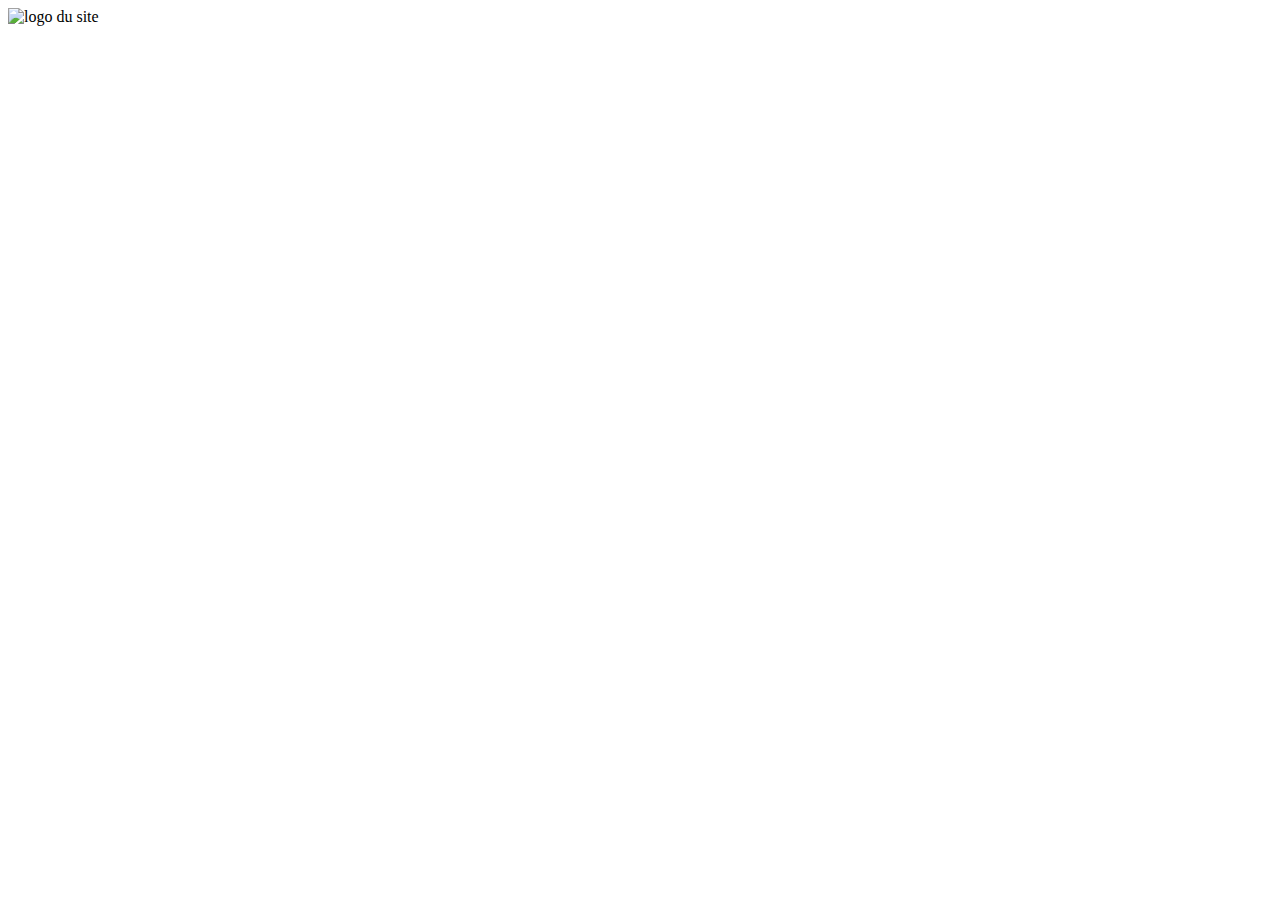
==== homepage.html @ 32b6e31d "add header homepage" ====
<!DOCTYPE html>
<html lang="fr">
<head>
    <meta charset="UTF-8">
    <meta name="viewport" content="width=device-width, initial-scale=1.0">
    <title>OH MY FOOD</title>
    <link rel="preconnect" href="https://fonts.googleapis.com">
    <link rel="preconnect" href="https://fonts.gstatic.com" crossorigin>
    <link href="https://fonts.googleapis.com/css2?family=Inter:wght@700&family=Roboto:ital,wght@0,100;0,300;0,400;0,500;0,700;1,100;1,300;1,400;1,500;1,700&family=Shrikhand&display=swap" rel="stylesheet">
    <link rel="stylesheet" href="../ohmyfood/CSS/style.css">
</head>

<body>
    <header>
        <div class="logo">
            <img class="logo-site" src="ASSETS/logo/ohmyfood.png" alt="logo du site">
        </div>    
    </header>



<main>

</main>
</body>
</html>
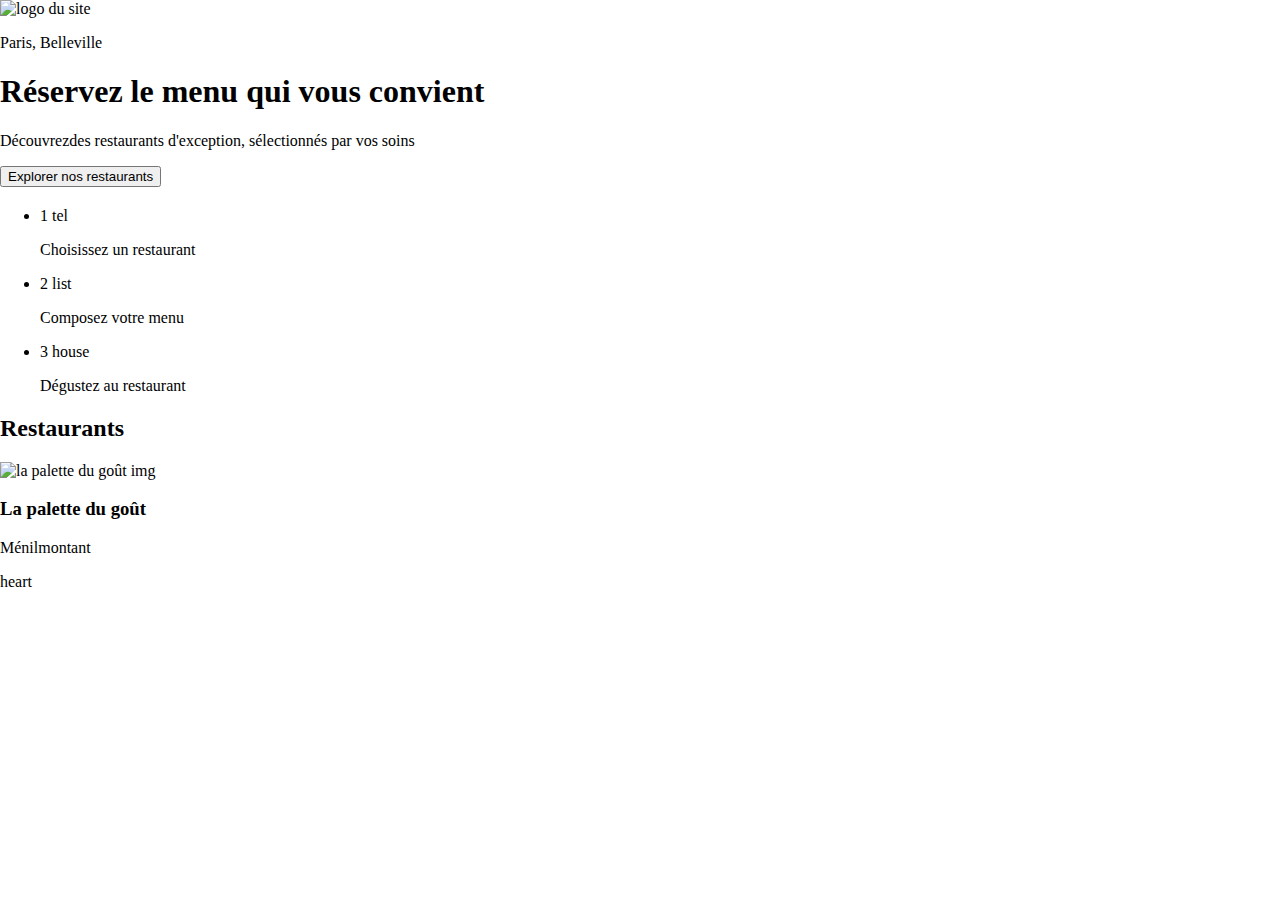
==== commit 378f94ce: "modified files" ====
--- a/homepage.html
+++ b/homepage.html
@@ -7,19 +7,70 @@
     <link rel="preconnect" href="https://fonts.googleapis.com">
     <link rel="preconnect" href="https://fonts.gstatic.com" crossorigin>
     <link href="https://fonts.googleapis.com/css2?family=Inter:wght@700&family=Roboto:ital,wght@0,100;0,300;0,400;0,500;0,700;1,100;1,300;1,400;1,500;1,700&family=Shrikhand&display=swap" rel="stylesheet">
-    <link rel="stylesheet" href="../ohmyfood/CSS/style.css">
+    <link rel="stylesheet" href="/CSS/style.css">
 </head>
 
 <body>
+
+    <!--header-->
     <header>
-        <div class="logo">
+        <div class="logo-main">
             <img class="logo-site" src="ASSETS/logo/ohmyfood.png" alt="logo du site">
         </div>    
     </header>
 
+    <!--location-->
+        <div class="location">
+            <div class="location-btn"></div>
+            <div class="city-search" >
+                <p class="city">Paris, Belleville</p>
+            </div>
+        </div>
+    <!--homepage-->
+    <section class="hero">
+        <h1 class=" title hero__title">Réservez le menu qui vous convient</h1>
+        <p class="hero__subtitle">Découvrezdes restaurants d'exception, sélectionnés par vos soins</p>
+        <button class="btn hero__btn">Explorer nos restaurants</button>
+    </section>
+
+    <!--fonctionnement-->
+    <section class="notice">
+        <h2 class="title notice-title"></h2>
+        <ul class="notice-step">                
+            <li class="notice-step__process">
+                <span class="nbr">1</span>
+                <span class="icon">tel</span>
+                <p class="notice-step__text">Choisissez un restaurant</p>
+            </li>
+            <li class="notice-step__process">
+                <span class="nbr">2</span>
+                <span class="icon">list</span>
+                <p class="notice-step__text">Composez votre menu</p>
+            </li>
+            <li class="notice-step__process">
+                <span class="nbr">3</span>
+            <span class="icon">house</span>
+            <p class="notice-step__text">Dégustez au restaurant</p>
+            </li> 
+        </ul>
+    </section>
+
+    <!--main content-->
+    <section class="main-content">
+        <h2 class="main-title">Restaurants</h2>
+        <article class="restaurant-card">
+            <img class="img" src="ASSETS/restaurants/jay-wennington-N_Y88TWmGwA-unsplash.jpg" alt="la palette du goût img">
+            <h3 class="restaurant-title">La palette du goût</h3>
+            <p class="restaurant-subtitle">Ménilmontant</p>
+            <span class="icon-card">heart</span>
+        </article>
+
+    </section>
+        
 
 
 <main>
+    
 
 </main>
 </body>
--- a/CSS/style.css
+++ b/CSS/style.css
@@ -0,0 +1,16 @@
+/**color**/
+/**font family**/
+/**font size**/
+body {
+  padding: 0;
+  margin: 0;
+  box-sizing: border-box;
+}
+
+img {
+  width: 20%;
+  height: 20%;
+  object-fit: cover;
+}
+
+/*# sourceMappingURL=style.css.map */
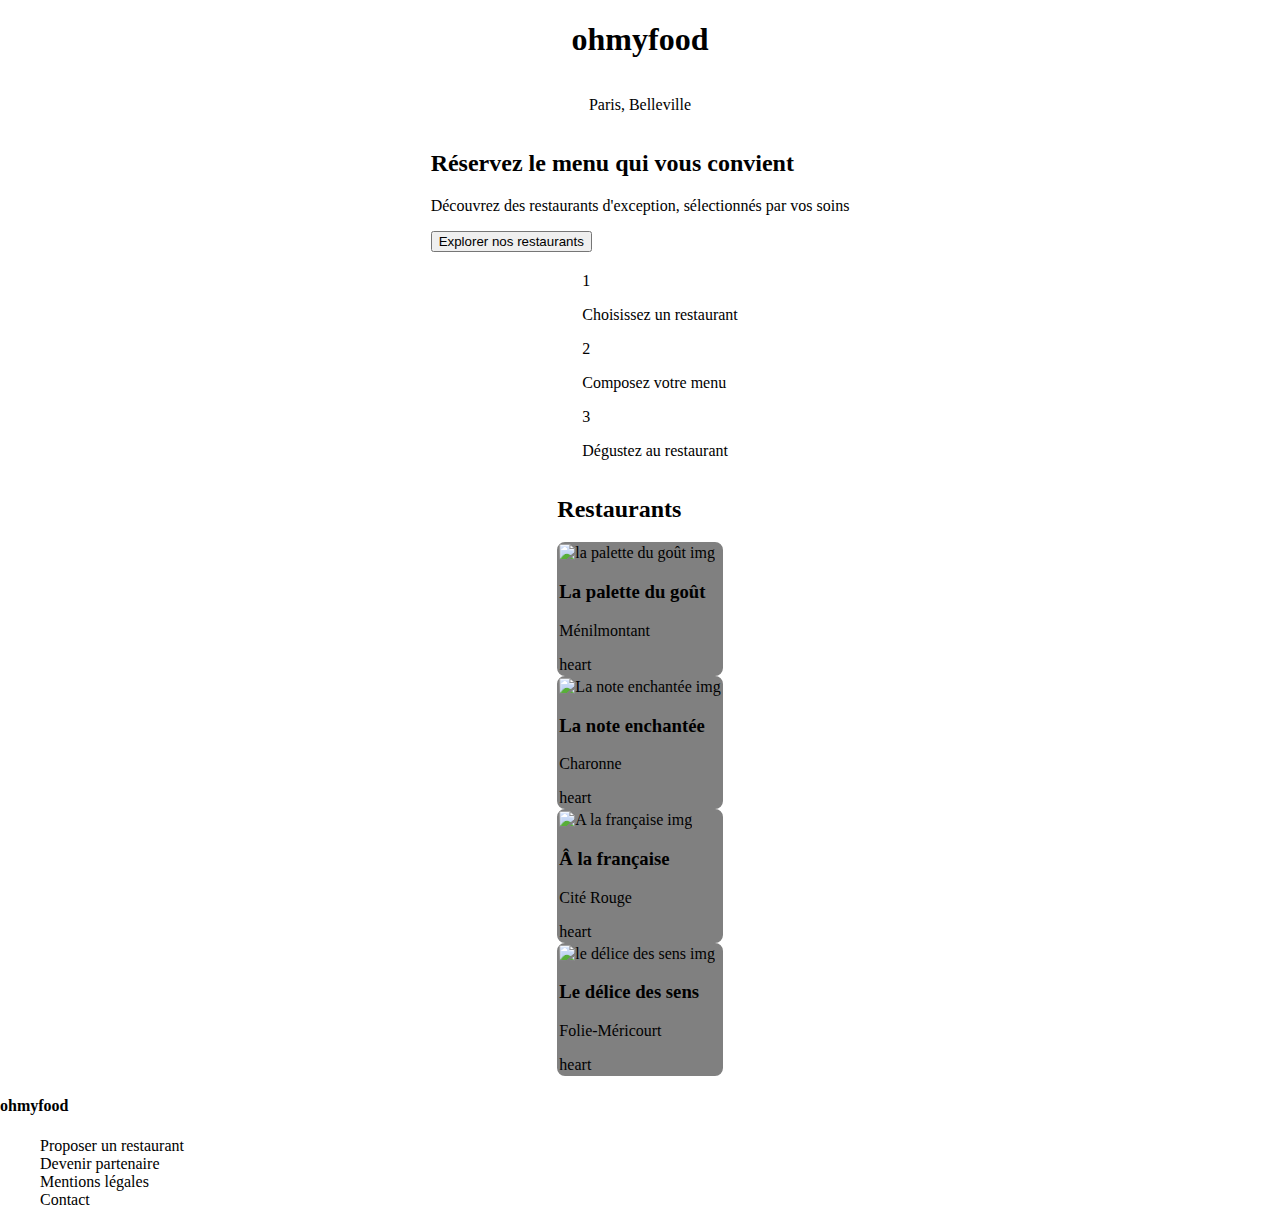
==== commit 09d1ade8: "setting reset.scss" ====
--- a/homepage.html
+++ b/homepage.html
@@ -3,34 +3,37 @@
 <head>
     <meta charset="UTF-8">
     <meta name="viewport" content="width=device-width, initial-scale=1.0">
-    <title>OH MY FOOD</title>
+    <title>ohmyfood</title>
     <link rel="preconnect" href="https://fonts.googleapis.com">
     <link rel="preconnect" href="https://fonts.gstatic.com" crossorigin>
     <link href="https://fonts.googleapis.com/css2?family=Inter:wght@700&family=Roboto:ital,wght@0,100;0,300;0,400;0,500;0,700;1,100;1,300;1,400;1,500;1,700&family=Shrikhand&display=swap" rel="stylesheet">
-    <link rel="stylesheet" href="/CSS/style.css">
+    <link rel="stylesheet" href="CSS/style.css">
+    <script src="https://kit.fontawesome.com/c18642d287.js" crossorigin="anonymous"></script>
 </head>
 
 <body>
-
+    <div class="flex-center wrapper">
     <!--header-->
     <header>
         <div class="logo-main">
-            <img class="logo-site" src="ASSETS/logo/ohmyfood.png" alt="logo du site">
+            <h1 class="logo-text">ohmyfood</h1>
         </div>    
     </header>
 
     <!--location-->
         <div class="location">
-            <div class="location-btn"></div>
-            <div class="city-search" >
+            <div class="location__btn">
+                <i class="fa-solid fa-location-dot"></i>
+            </div>
+            <div class="location__city" >
                 <p class="city">Paris, Belleville</p>
             </div>
         </div>
     <!--homepage-->
     <section class="hero">
-        <h1 class=" title hero__title">Réservez le menu qui vous convient</h1>
-        <p class="hero__subtitle">Découvrezdes restaurants d'exception, sélectionnés par vos soins</p>
-        <button class="btn hero__btn">Explorer nos restaurants</button>
+        <h2 class=" title hero__title">Réservez le menu qui vous convient</h2>
+        <p class="hero__subtitle">Découvrez des restaurants d'exception, sélectionnés par vos soins</p>
+        <button class="call-to-action__btn btn">Explorer nos restaurants</button>
     </section>
 
     <!--fonctionnement-->
@@ -39,17 +42,23 @@
         <ul class="notice-step">                
             <li class="notice-step__process">
                 <span class="nbr">1</span>
-                <span class="icon">tel</span>
+                <span class="notice__icon">
+                    <i class="fa-solid fa-mobile-screen-button"></i>
+                </span>
                 <p class="notice-step__text">Choisissez un restaurant</p>
             </li>
             <li class="notice-step__process">
                 <span class="nbr">2</span>
-                <span class="icon">list</span>
+                <span class="notice__icon">
+                    <i class="fa-solid fa-list-ul"></i>
+                </span>
                 <p class="notice-step__text">Composez votre menu</p>
             </li>
             <li class="notice-step__process">
                 <span class="nbr">3</span>
-            <span class="icon">house</span>
+                <span class="notice__icon">
+                    <i class="fa-solid fa-store"></i>
+                </span>
             <p class="notice-step__text">Dégustez au restaurant</p>
             </li> 
         </ul>
@@ -58,18 +67,51 @@
     <!--main content-->
     <section class="main-content">
         <h2 class="main-title">Restaurants</h2>
-        <article class="restaurant-card">
+        <div class="card-restaurant">
             <img class="img" src="ASSETS/restaurants/jay-wennington-N_Y88TWmGwA-unsplash.jpg" alt="la palette du goût img">
-            <h3 class="restaurant-title">La palette du goût</h3>
-            <p class="restaurant-subtitle">Ménilmontant</p>
-            <span class="icon-card">heart</span>
-        </article>
+            <div class="card-restaurant__content">
+                <h3 class="card-restaurant__title">La palette du goût</h3>
+                <p class="card_restaurant__subtitle">Ménilmontant</p>
+                <span class="icon-card">heart</span>
+            </div>
+        </div>
+        <div class="card-restaurant">
+            <img class="img" src="ASSETS/restaurants/stil-u2Lp8tXIcjw-unsplash.jpg" alt="La note enchantée img">
+            <div class="card-restaurant__content">
+                <h3 class="card-restaurant__title">La note enchantée</h3>
+                <p class="card_restaurant__subtitle">Charonne</p>
+                <span class="icon-card">heart</span>
+            </div>
+        </div>
+        <div class="card-restaurant">
+            <img class="img" src="ASSETS/restaurants/toa-heftiba-DQKerTsQwi0-unsplash.jpg" alt="A la française img">
+            <div class="card-restaurant__content">
+                <h3 class="card-restaurant__title">Â la française</h3>
+                <p class="card_restaurant__subtitle">Cité Rouge</p>
+                <span class="icon-card">heart</span>
+            </div>
+        </div>
+        <div class="card-restaurant">
+            <img class="img" src="ASSETS/restaurants/louis-hansel-shotsoflouis-qNBGVyOCY8Q-unsplash.jpg" alt="le délice des sens img">
+            <div class="card-restaurant__content">
+                <h3 class="card-restaurant__title">Le délice des sens</h3>
+                <p class="card_restaurant__subtitle">Folie-Méricourt</p>
+                <span class="icon-card">heart</span>
+            </div>
+        </div>
+    </section>
+    </div>
+<main>
 
-    </section>
-        
-
-
-<main>
+<footer class="footer">
+    <h4 class="logo-text">ohmyfood</h4>
+    <ul class="footer_list">
+        <li class="footer__list--item">Proposer un restaurant</li>
+        <li class="footer__list--item">Devenir partenaire</li>
+        <li class="footer__list--item">Mentions légales</li>
+        <li class="footer__list--item" href="#serveur mail to">Contact</li>
+    </ul>
+</footer>
     
 
 </main>
--- a/CSS/style.css
+++ b/CSS/style.css
@@ -1,16 +1,33 @@
-/**color**/
-/**font family**/
-/**font size**/
-body {
+@import url("https://cdn.jsdelivr.net/gh/jgthms/minireset.css@master/minireset.min.css");
+img {
+  -o-object-fit: cover;
+     object-fit: cover;
+  -o-object-position: center;
+     object-position: center;
+  width: 100%;
+  height: 100%;
+}
+
+Body {
   padding: 0;
   margin: 0;
   box-sizing: border-box;
+  max-width: 1440px;
 }
 
-img {
-  width: 20%;
-  height: 20%;
-  object-fit: cover;
+.flex-center {
+  display: flex;
+  justify-content: center;
+  align-items: center;
+  flex-direction: column;
 }
 
-/*# sourceMappingURL=style.css.map */
+ul li {
+  list-style: none;
+}
+
+.card-restaurant {
+  border-radius: 0.5em;
+  border: 2px solid gray;
+  background-color: gray;
+}/*# sourceMappingURL=style.css.map */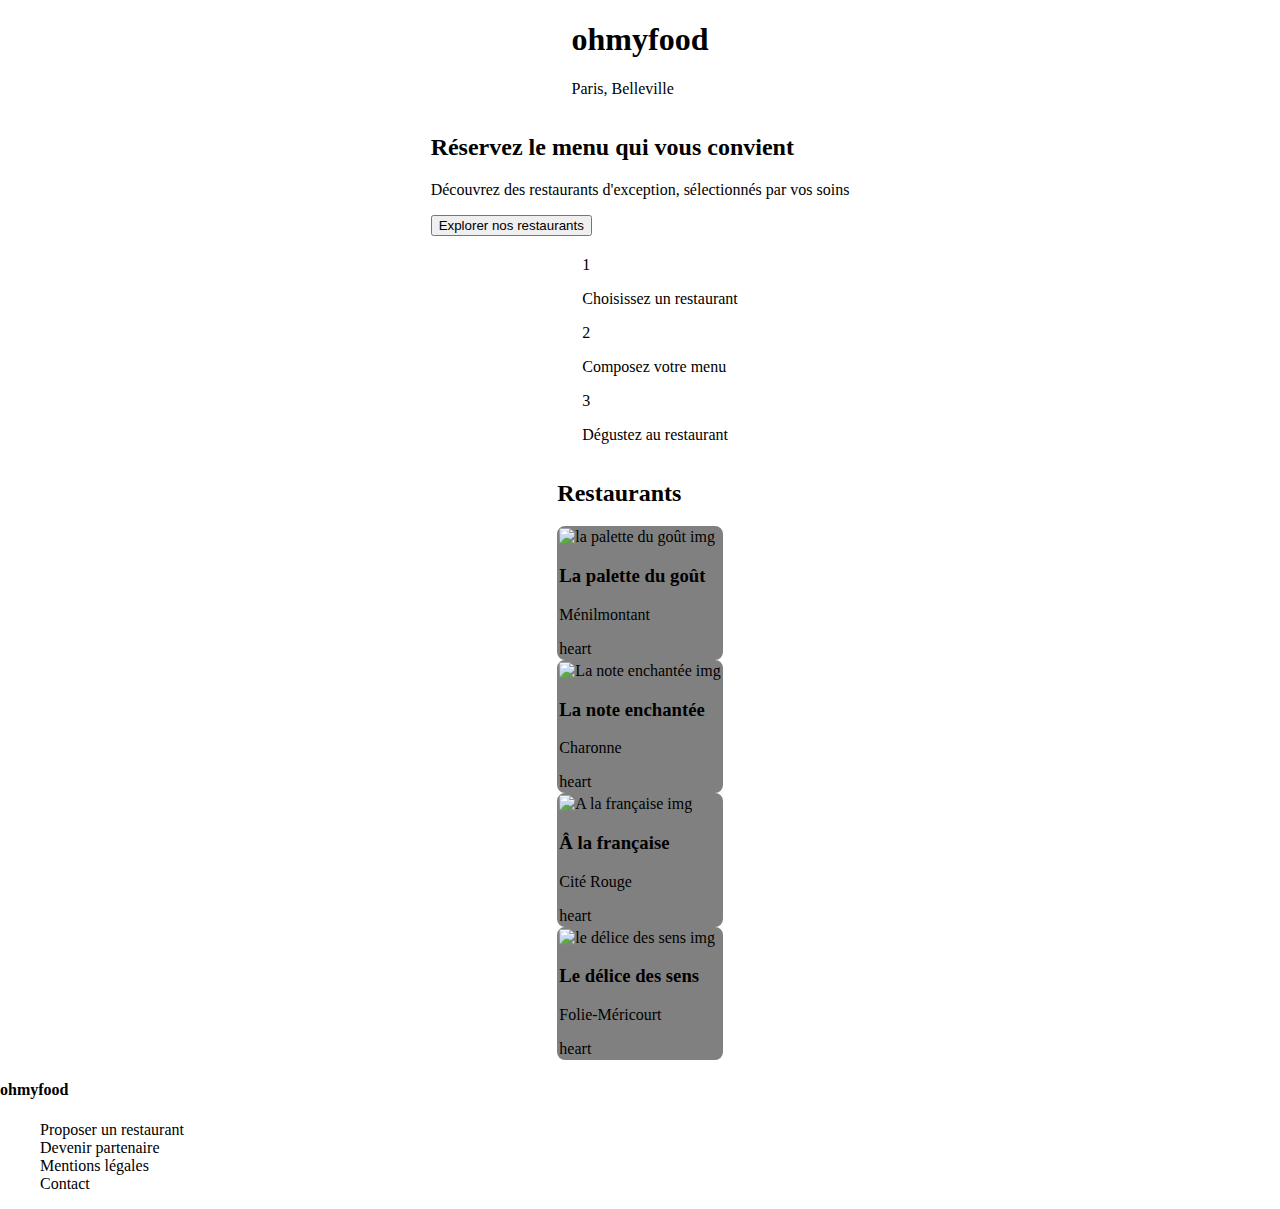
==== commit 0dfea1ae: "modified scss" ====
--- a/homepage.html
+++ b/homepage.html
@@ -17,10 +17,8 @@
     <header>
         <div class="logo-main">
             <h1 class="logo-text">ohmyfood</h1>
-        </div>    
-    </header>
-
-    <!--location-->
+        </div>
+           <!--location-->
         <div class="location">
             <div class="location__btn">
                 <i class="fa-solid fa-location-dot"></i>
@@ -28,7 +26,10 @@
             <div class="location__city" >
                 <p class="city">Paris, Belleville</p>
             </div>
-        </div>
+        </div>       
+    </header>
+
+
     <!--homepage-->
     <section class="hero">
         <h2 class=" title hero__title">Réservez le menu qui vous convient</h2>
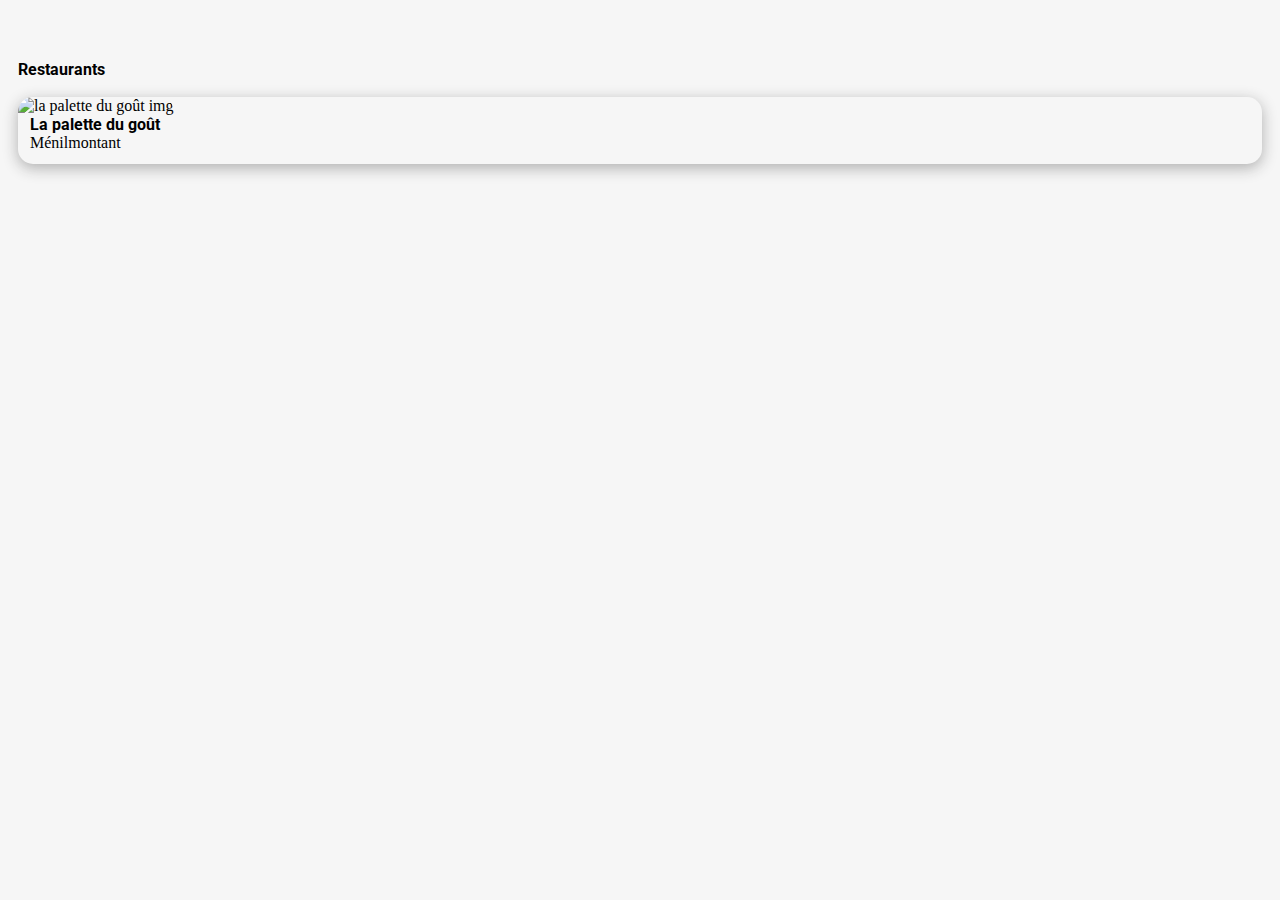
==== commit 26a97e44: "restaurants.html" ====
--- a/homepage.html
+++ b/homepage.html
@@ -12,109 +12,19 @@
 </head>
 
 <body>
-    <div class="flex-center wrapper">
-    <!--header-->
-    <header>
-        <div class="logo-main">
-            <h1 class="logo-text">ohmyfood</h1>
-        </div>
-           <!--location-->
-        <div class="location">
-            <div class="location__btn">
-                <i class="fa-solid fa-location-dot"></i>
-            </div>
-            <div class="location__city" >
-                <p class="city">Paris, Belleville</p>
-            </div>
-        </div>       
-    </header>
 
 
-    <!--homepage-->
-    <section class="hero">
-        <h2 class=" title hero__title">Réservez le menu qui vous convient</h2>
-        <p class="hero__subtitle">Découvrez des restaurants d'exception, sélectionnés par vos soins</p>
-        <button class="call-to-action__btn btn">Explorer nos restaurants</button>
-    </section>
+        <!--main content-->
+        <section id="restaurants" class="restaurant__main-content">
+            <h2  class="card-restaurant__main-title">Restaurants</h2>
+            <div class="card-restaurant">
+                <img class="img" src="ASSETS/restaurants/jay-wennington-N_Y88TWmGwA-unsplash.jpg" alt="la palette du goût img">
+                <div class="card-restaurant__content">
+                    <div class="card-retaurant__text">
+                    <h3 class="card-restaurant__title">La palette du goût</h3>
+                    <p class="card_restaurant__subtitle">Ménilmontant</p>
+                </div>
+                    <span class="icon heart heart-solid "></span> 
+                    
 
-    <!--fonctionnement-->
-    <section class="notice">
-        <h2 class="title notice-title"></h2>
-        <ul class="notice-step">                
-            <li class="notice-step__process">
-                <span class="nbr">1</span>
-                <span class="notice__icon">
-                    <i class="fa-solid fa-mobile-screen-button"></i>
-                </span>
-                <p class="notice-step__text">Choisissez un restaurant</p>
-            </li>
-            <li class="notice-step__process">
-                <span class="nbr">2</span>
-                <span class="notice__icon">
-                    <i class="fa-solid fa-list-ul"></i>
-                </span>
-                <p class="notice-step__text">Composez votre menu</p>
-            </li>
-            <li class="notice-step__process">
-                <span class="nbr">3</span>
-                <span class="notice__icon">
-                    <i class="fa-solid fa-store"></i>
-                </span>
-            <p class="notice-step__text">Dégustez au restaurant</p>
-            </li> 
-        </ul>
-    </section>
-
-    <!--main content-->
-    <section class="main-content">
-        <h2 class="main-title">Restaurants</h2>
-        <div class="card-restaurant">
-            <img class="img" src="ASSETS/restaurants/jay-wennington-N_Y88TWmGwA-unsplash.jpg" alt="la palette du goût img">
-            <div class="card-restaurant__content">
-                <h3 class="card-restaurant__title">La palette du goût</h3>
-                <p class="card_restaurant__subtitle">Ménilmontant</p>
-                <span class="icon-card">heart</span>
-            </div>
-        </div>
-        <div class="card-restaurant">
-            <img class="img" src="ASSETS/restaurants/stil-u2Lp8tXIcjw-unsplash.jpg" alt="La note enchantée img">
-            <div class="card-restaurant__content">
-                <h3 class="card-restaurant__title">La note enchantée</h3>
-                <p class="card_restaurant__subtitle">Charonne</p>
-                <span class="icon-card">heart</span>
-            </div>
-        </div>
-        <div class="card-restaurant">
-            <img class="img" src="ASSETS/restaurants/toa-heftiba-DQKerTsQwi0-unsplash.jpg" alt="A la française img">
-            <div class="card-restaurant__content">
-                <h3 class="card-restaurant__title">Â la française</h3>
-                <p class="card_restaurant__subtitle">Cité Rouge</p>
-                <span class="icon-card">heart</span>
-            </div>
-        </div>
-        <div class="card-restaurant">
-            <img class="img" src="ASSETS/restaurants/louis-hansel-shotsoflouis-qNBGVyOCY8Q-unsplash.jpg" alt="le délice des sens img">
-            <div class="card-restaurant__content">
-                <h3 class="card-restaurant__title">Le délice des sens</h3>
-                <p class="card_restaurant__subtitle">Folie-Méricourt</p>
-                <span class="icon-card">heart</span>
-            </div>
-        </div>
-    </section>
-    </div>
-<main>
-
-<footer class="footer">
-    <h4 class="logo-text">ohmyfood</h4>
-    <ul class="footer_list">
-        <li class="footer__list--item">Proposer un restaurant</li>
-        <li class="footer__list--item">Devenir partenaire</li>
-        <li class="footer__list--item">Mentions légales</li>
-        <li class="footer__list--item" href="#serveur mail to">Contact</li>
-    </ul>
-</footer>
-    
-
-</main>
-</body>
-</html>+    --- a/CSS/style.css
+++ b/CSS/style.css
@@ -1,33 +1,365 @@
-@import url("https://cdn.jsdelivr.net/gh/jgthms/minireset.css@master/minireset.min.css");
+:root {
+  background-color: #F6F6F6;
+}
+
 img {
-  -o-object-fit: cover;
-     object-fit: cover;
-  -o-object-position: center;
-     object-position: center;
+  object-fit: cover;
+  object-position: center;
   width: 100%;
   height: 100%;
 }
 
-Body {
+.wrapper {
   padding: 0;
+  margin: 0 auto;
+  max-width: 1440px;
+  box-sizing: border-box;
+}
+
+a {
+  color: inherit;
+  text-decoration: none;
+}
+
+html, body, p, ol, ul, li, dl, dt, dd, blockquote, figure, fieldset, legend, textarea, pre, iframe, hr, h1, h2, h3, h4, h5, h6 {
   margin: 0;
+  padding: 0;
+}
+
+h1, h2, h3, h4, h5, h6 {
+  font-size: 100%;
+  font-weight: normal;
+}
+
+ul {
+  list-style: none;
+}
+
+button, input, select {
+  margin: 0;
+}
+
+html {
   box-sizing: border-box;
-  max-width: 1440px;
-}
-
-.flex-center {
-  display: flex;
-  justify-content: center;
-  align-items: center;
-  flex-direction: column;
-}
-
-ul li {
-  list-style: none;
+}
+
+*, *::before, *::after {
+  box-sizing: inherit;
+}
+
+img, video {
+  height: auto;
+  max-width: 100%;
+}
+
+iframe {
+  border: 0;
+}
+
+table {
+  border-collapse: collapse;
+  border-spacing: 0;
+}
+
+td, th {
+  padding: 0;
+}
+
+/**header**/
+header {
+  display: flex;
+  justify-content: center;
+  align-items: center;
+  flex-direction: column;
+  height: 100%;
+}
+header .__logo {
+  height: 3.9375rem;
+  width: 100%;
+  display: flex;
+  justify-content: center;
+  align-items: center;
+  flex-direction: column;
+  font-family: "shrikhand", cursive;
+  font-weight: 700;
+  font-size: 32px;
+  box-shadow: 0px 2px 4px 0px #353535;
+}
+header .header__location {
+  display: flex;
+  justify-content: center;
+  align-items: center;
+  font-family: "Roboto", sans serif;
+  font-weight: 500;
+  gap: 0.9375rem;
+  background-color: #EAEAEA;
+  opacity: 85%;
+  height: 3.125rem;
+  width: 100%;
+}
+
+.arrow {
+  position: absolute;
+  top: 0.88rem;
+  left: 0.88rem;
+  cursor: pointer;
+  color: #353535;
+}
+
+.btn {
+  border-radius: 3.125rem;
+  border: none;
+  height: min-content;
+  width: fit-content;
+  background: linear-gradient(to top, #9356DC, #FF79DA);
+  color: #fff;
+  cursor: pointer;
+}
+.btn .btn-txt {
+  font-family: "Roboto", sans serif;
+  font-weight: 500;
+  margin: 0.625rem;
+}
+
+.icon::before {
+  display: inline-block;
+  text-rendering: auto;
+  -webkit-font-smoothing: antialiased;
+}
+
+.arrow::before {
+  font: var(--fa-font-solid);
+  content: "\f060";
+  font-weight: 900;
+  font-size: 30px;
+}
+
+.location-dot::before {
+  font: var(--fa-font-solid);
+  content: "\f3c5";
+  font-weight: 900;
+  font-size: 20px;
+}
+
+.mobile-screen::before {
+  font: var(--fa-font-solid);
+  content: "\f3cd";
+  font-weight: 900;
+  font-size: 16px;
+}
+
+.list--ul::before {
+  font: var(--fa-font-solid);
+  content: "\f0ca";
+  font-weight: 900;
+  font-size: 16px;
+}
+
+.store::before {
+  font: var(--fa-font-solid);
+  content: "\f54e";
+  font-weight: 900;
+  font-size: 16px;
+}
+
+.handshake::before {
+  font: var(--fa-font-solid);
+  content: "\f4c4";
+  font-weight: 900;
+  font-size: 13px;
+}
+
+.__new {
+  position: absolute;
+  color: green;
+  border: 2px solid green;
+  top: 0.8rem;
+  right: 0.8rem;
+  display: none;
+}
+
+/*hero*/
+.hero {
+  display: flex;
+  justify-content: center;
+  align-items: center;
+  flex-direction: column;
+  box-sizing: border-box;
+  padding-bottom: 1.875rem;
+  width: 100%;
+}
+.hero .hero__title {
+  font-family: "Roboto", sans serif;
+  font-weight: 500;
+  font-size: 24px;
+  min-width: 17.1875rem;
+  padding: 30px 20px 15px 20px;
+  text-align: center;
+}
+.hero .hero__subtitle {
+  min-width: 17.1875rem;
+  text-align: center;
+  padding-bottom: 1.6875rem;
+}
+
+/*fonctionnement*/
+.notice {
+  display: flex;
+  justify-content: center;
+  align-items: center;
+  flex-direction: column;
+  align-items: flex-start;
+  padding-top: 1.875rem;
+  margin-inline: 1.5625rem;
+}
+.notice .notice__title {
+  font-family: "Roboto", sans serif;
+  font-weight: 700;
+  font-size: 24px;
+  padding-bottom: 1.625rem;
+}
+.notice .notice-step {
+  display: flex;
+  justify-content: center;
+  align-items: center;
+  flex-direction: column;
+  gap: 0.9375rem;
+  width: 100%;
+}
+.notice .notice-step .notice-step__process {
+  display: flex;
+  justify-content: center;
+  align-items: center;
+  justify-content: flex-start;
+  gap: 0.9375rem;
+  border-radius: 1.25rem;
+  height: 4.375rem;
+  min-width: 100%;
+  box-shadow: 0px 4px 15px 0px #AEAEAE;
+  background-color: #F6F6F6;
+  cursor: pointer;
+}
+
+.notice-step__process:hover {
+  color: #9356DC;
+}
+.notice-step__process:hover .mobile-screen .list--ul .store:hover {
+  color: #9356DC;
+}
+
+.notice-step__text {
+  font-family: "Roboto", sans serif;
+  font-weight: 500;
+  font-size: 0.875rem;
+}
+
+.notice-step__nbr {
+  border-radius: 1.5625rem;
+  background-color: #9356DC;
+  color: #fff;
+  width: 1.5rem;
+  height: 1.5rem;
+  text-align: center;
+  font-size: 0.875rem;
+  position: relative;
+  right: 0.6875rem;
+  display: flex;
+  justify-content: center;
+  align-items: center;
+}
+
+/*restaurant*/
+.restaurant__main-content {
+  display: flex;
+  flex-direction: column;
+  gap: 1.125rem;
+  margin-inline: 1.125rem;
+  padding: 60px 0px;
+  height: auto;
+}
+.restaurant__main-content .card-restaurant__main-title {
+  font-family: "Roboto", sans serif;
+  font-weight: 700;
 }
 
 .card-restaurant {
-  border-radius: 0.5em;
-  border: 2px solid gray;
-  background-color: gray;
+  border: 2px solid #F6F6F6;
+  border-radius: 15px;
+  box-shadow: 0px 4px 15px 0px #AEAEAE;
+  background-color: #F6F6F6;
+  width: auto;
+  border: none;
+  cursor: pointer;
+}
+.card-restaurant .img {
+  border: none;
+  height: 124px;
+  border-top-left-radius: 0.9375rem;
+  border-top-right-radius: 0.9375rem;
+  width: 100%;
+}
+
+.card-restaurant__content {
+  display: flex;
+  justify-content: center;
+  align-items: center;
+  justify-content: space-between;
+  gap: 0.3125rem;
+  padding-inline: 0.75rem;
+  margin-bottom: 0.75rem;
+}
+.card-restaurant__content .card-restaurant__title {
+  font-family: "Roboto", sans serif;
+  font-weight: 700;
+}
+.card-restaurant__content .card-restaurant__subtitle {
+  font-family: "Roboto", sans serif;
+  font-weight: 500;
+  font-weight: 300;
+}
+.card-restaurant__content .card-restaurant__icon {
+  cursor: pointer;
+  display: flex;
+  justify-content: center;
+  align-items: center;
+}
+.card-restaurant__content .card-restaurant__icon :hover::before {
+  color: transparent;
+}
+.card-restaurant__content .card-restaurant__icon :hover::after {
+  content: "\f004";
+  color: #9356DC;
+  font-weight: 900;
+  opacity: 1;
+}
+
+.footer {
+  display: flex;
+  justify-content: center;
+  align-items: center;
+  flex-direction: column;
+  align-items: flex-start;
+  padding: 22px 25px;
+  background-color: #353535;
+  color: white;
+  width: 100%;
+  box-sizing: border-box;
+  gap: 0.3125rem;
+}
+.footer .logo-text {
+  font-family: "shrikhand", cursive;
+  font-weight: 400;
+  font-size: 16px;
+}
+.footer .footer__list {
+  padding: 0.3125rem;
+  gap: 0.3125rem;
+  display: flex;
+  justify-content: center;
+  align-items: center;
+  align-items: flex-start;
+  flex-direction: column;
+}
+.footer .footer__list .footer__list--item {
+  gap: 0.4375rem;
 }/*# sourceMappingURL=style.css.map */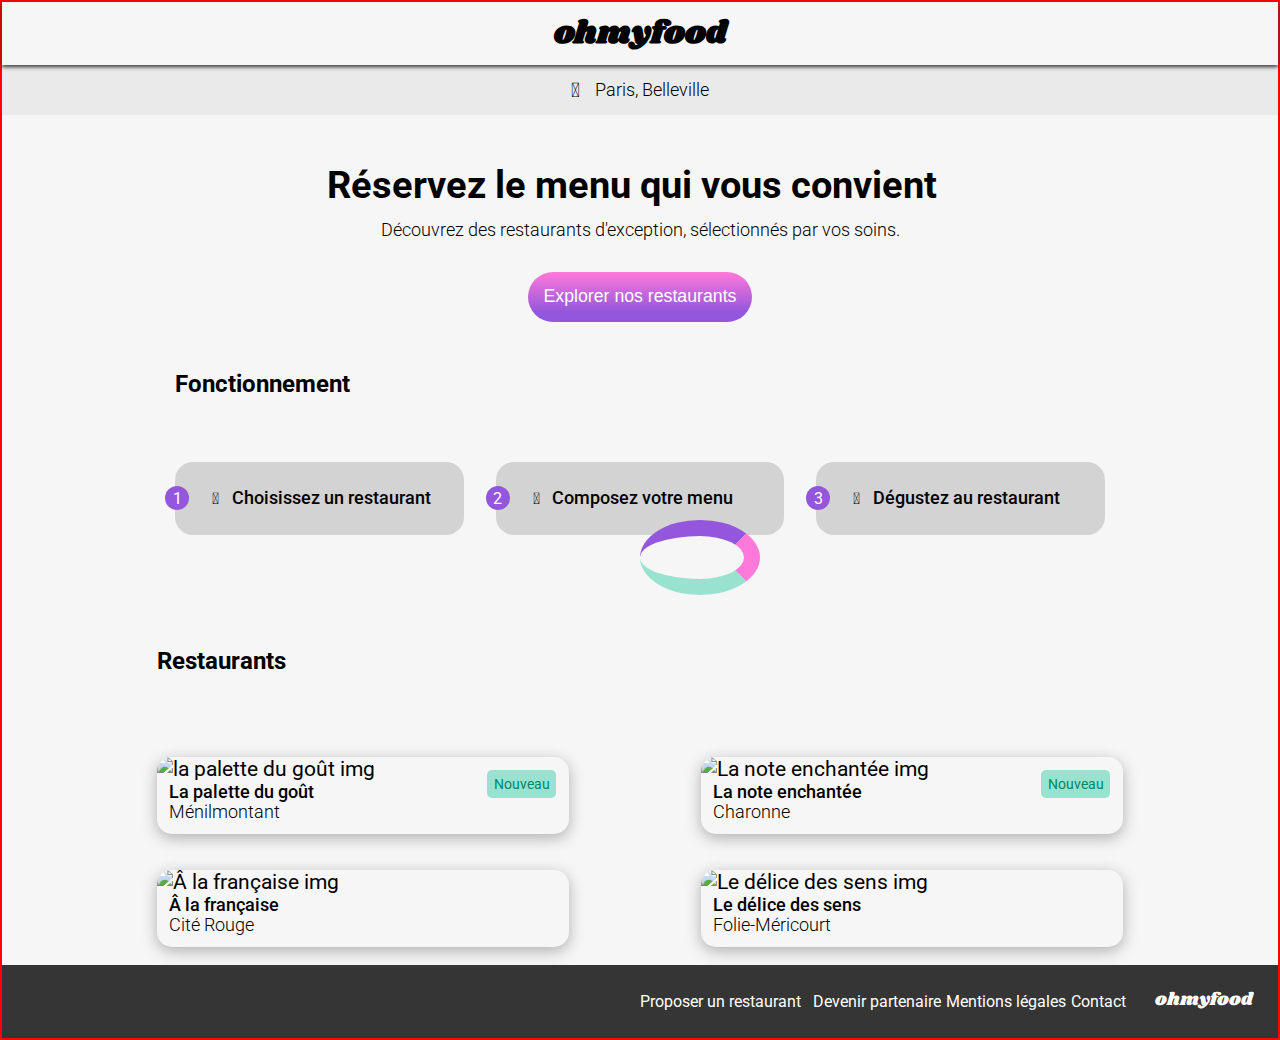
==== commit 358fc545: "animation loader and card" ====
--- a/homepage.html
+++ b/homepage.html
@@ -1,30 +1,163 @@
 <!DOCTYPE html>
-<html lang="fr">
+<html lang="en">
+
 <head>
     <meta charset="UTF-8">
     <meta name="viewport" content="width=device-width, initial-scale=1.0">
     <title>ohmyfood</title>
     <link rel="preconnect" href="https://fonts.googleapis.com">
     <link rel="preconnect" href="https://fonts.gstatic.com" crossorigin>
-    <link href="https://fonts.googleapis.com/css2?family=Inter:wght@700&family=Roboto:ital,wght@0,100;0,300;0,400;0,500;0,700;1,100;1,300;1,400;1,500;1,700&family=Shrikhand&display=swap" rel="stylesheet">
+    <link
+        href="https://fonts.googleapis.com/css2?family=Inter:wght@700&family=Roboto:ital,wght@0,100;0,300;0,400;0,500;0,700;1,100;1,300;1,400;1,500;1,700&family=Shrikhand&display=swap"
+        rel="stylesheet">
     <link rel="stylesheet" href="CSS/style.css">
     <script src="https://kit.fontawesome.com/c18642d287.js" crossorigin="anonymous"></script>
 </head>
+<div class="loader"></div>
+<body>
+    
+    <div class="wrapper">
+        <!--header-->
+        <header>
 
-<body>
+            <h1 class="__logo flex-center">ohmyfood</h1>
 
+            <!--location-->
+            <div class="header__location">
+                <span class="icon location-dot"></span>
+                <p class="header__location--item">Paris, Belleville</p>
+            </div>
+        </header>
+
+        <!--homepage-->
+        <section class="hero">
+            <h2 class=" hero__title">Réservez le menu qui vous convient</h2>
+            <p class="hero__subtitle">Découvrez des restaurants d'exception, sélectionnés par vos soins.</p>
+            <a href=#restaurants>
+                <button class="btn">
+                    <p class="btn-txt">Explorer nos restaurants</p>
+                </button>
+            </a>
+        </section>
+
+        <!--fonctionnement-->
+        <section class="notice">
+            <h3 class="notice__title">Fonctionnement</h3>
+            <div class="notice_layout">
+                
+                <div class="btn2 notice-btn step1">
+                    <span class="notice-step__nbr circle">1</span>
+                    <span class=" icon notice__icon mobile-screen"></span>
+                    <p class="notice-step__text">Choisissez un restaurant</p>                   
+                </div>                
+                <div class="btn2 notice-btn step2">
+                    <span class="notice-step__nbr circle">2</span>
+                    <span class=" icon notice__icon list--ul"></span>
+                    <p class="notice-step__text">Composez votre menu</p>                   
+                </div>                
+                <div class="btn2 notice-btn step3">
+                    <span class="notice-step__nbr circle">3</span>
+                    <span class=" icon notice__icon store"></span>
+                    <p class="notice-step__text">Dégustez au restaurant</p>                   
+                </div>
+            </div>
+        </section>
 
         <!--main content-->
-        <section id="restaurants" class="restaurant__main-content">
-            <h2  class="card-restaurant__main-title">Restaurants</h2>
-            <div class="card-restaurant">
-                <img class="img" src="ASSETS/restaurants/jay-wennington-N_Y88TWmGwA-unsplash.jpg" alt="la palette du goût img">
-                <div class="card-restaurant__content">
-                    <div class="card-retaurant__text">
-                    <h3 class="card-restaurant__title">La palette du goût</h3>
-                    <p class="card_restaurant__subtitle">Ménilmontant</p>
+        <main id="restaurants" class="restaurant_container">
+
+            <div class="restaurant_main">
+                <h3 class="card-restaurant__main-title">Restaurants</h3>
+                <div class="card-restaurant grid-item card1">
+                    <a href="./Restaurants/la_palette_du_gout.html" class="#restaurants">
+                        <span class="__new">Nouveau</span>
+                        <img class="img" src="ASSETS/restaurants/jay-wennington-N_Y88TWmGwA-unsplash.jpg"
+                            alt="la palette du goût img">
+                        <div class="card-restaurant__content">
+                            <div class="card-retaurant__text">
+                                <h4 class="card-restaurant__title">La palette du goût</h4>
+                                <p class="card_restaurant__subtitle">Ménilmontant</p>
+                            </div>
+                            <div class="heart">
+                                <!--<span class="icon heart__empty"></span> -->
+                                <i class="fa-regular fa-heart"></i>
+                                <i class="fa-solid fa-heart"></i>
+                            </div>
+                        </div>
                 </div>
-                    <span class="icon heart heart-solid "></span> 
-                    
+                </a>
+                <div class="card-restaurant grid-item card2">
+                    <a href="./Restaurants/la_note_enchantee.html" class="#restaurants">
 
-    +                        <span class="__new">Nouveau</span>
+                        <img class="img" src="ASSETS/restaurants/stil-u2Lp8tXIcjw-unsplash.jpg"
+                            alt="La note enchantée img">
+                        <div class="card-restaurant__content">
+                            <div class="card-retaurant__text">
+                                <h4 class="card-restaurant__title">La note enchantée </h4>
+                                <p class="card_restaurant__subtitle">Charonne</p>
+                            </div>
+                            <div class="heart">
+                                <!--<span class="icon heart__empty"></span>  -->
+                                <i class="fa-regular fa-heart"></i>
+                                <i class="fa-solid fa-heart"></i>
+
+                            </div>
+                        </div>
+                </div>
+                </a>
+                <div class="card-restaurant grid-item card3">
+                    <a href="./Restaurants/a_la_francaise.html" class="#restaurants">
+
+                        <img class="img" src="ASSETS/restaurants/toa-heftiba-DQKerTsQwi0-unsplash.jpg"
+                            alt="Â la française img">
+                        <div class="card-restaurant__content">
+                            <div class="card-retaurant__text">
+                                <h4 class="card-restaurant__title">Â la française</h4>
+                                <p class="card_restaurant__subtitle">Cité Rouge</p>
+                            </div>
+                            <div class="heart">
+                                <!--<span class="icon heart__empty"></span>  -->
+                                <i class="fa-regular fa-heart"></i>
+                                <i class="fa-solid fa-heart"></i>
+
+                            </div>
+                        </div>
+                </div>
+                </a>
+                <div class="card-restaurant grid-item card4">
+                    <a href="./Restaurants/le_delice_des_sens.html" class="#restaurants">
+
+                        <img class="img" src="ASSETS/restaurants/louis-hansel-shotsoflouis-qNBGVyOCY8Q-unsplash.jpg"
+                            alt="Le délice des sens img">
+                        <div class="card-restaurant__content">
+                            <div class="card-retaurant__text">
+                                <h4 class="card-restaurant__title">Le délice des sens</h4>
+                                <p class="card_restaurant__subtitle">Folie-Méricourt</p>
+                            </div>
+                            <div class="heart">
+                                <!--<span class="icon heart__empty"></span>  -->
+                                <i class="fa-regular fa-heart"></i>
+                                <i class="fa-solid fa-heart"></i>
+
+                            </div>
+                        </div>
+                </div>
+                </a>
+            </div>
+        </main>
+
+        <!--footer-->
+        <footer class="footer">
+            <h4 class="logo-text">ohmyfood</h4>
+            <ul class="footer__list">
+                <li class="footer__list--item"><i class="fa-solid fa-utensils"></i>Proposer un restaurant</li>
+                <li class="footer__list--item"><i class="fa-solid fa-handshake"></i>Devenir partenaire</li>
+                <li class="footer__list--item">Mentions légales</li>
+                <li class="footer__list--item" href="#serveur mail to">Contact</li>
+            </ul>
+        </footer>
+    </div>
+</body>
+
+</html>--- a/CSS/style.css
+++ b/CSS/style.css
@@ -1,5 +1,64 @@
 :root {
   background-color: #F6F6F6;
+}
+
+html {
+  font-size: 16px;
+  font-family: "Roboto", sans serif;
+  scroll-behavior: smooth;
+  box-sizing: border-box;
+  margin: 0;
+  padding: 0;
+  font-size: 16px;
+}
+
+body {
+  position: relative;
+}
+
+.wrapper {
+  padding: 0;
+  margin-inline: auto;
+  box-sizing: border-box;
+  border: 2px solid red;
+  margin: 0 auto;
+  position: relative;
+}
+
+h1 {
+  font-family: "shrikhand", cursive;
+  font-weight: 700;
+  font-size: clamp(1.5rem, 1.5vw + 0.8rem, 3rem);
+}
+
+h2 {
+  font-weight: 700;
+  font-size: clamp(1.5rem, 1.429vw + 1.214rem, 2.5rem);
+}
+
+h3 {
+  font-weight: 700;
+  font-size: clamp(1.5rem, 0vw + 1.5rem, 1.5rem);
+}
+
+h4 {
+  font-weight: 500;
+  font-size: clamp(1.125rem, 0vw + 1.125rem, 1.125rem);
+}
+
+p {
+  font-weight: 300;
+  font-size: clamp(1rem, 0.179vw + 0.964rem, 1.125rem);
+}
+
+a {
+  color: inherit;
+  text-decoration: none;
+  font-size: clamp(1.3rem, 2vw, 0.8rem);
+}
+
+li {
+  list-style-type: none;
 }
 
 img {
@@ -9,70 +68,13 @@
   height: 100%;
 }
 
-.wrapper {
-  padding: 0;
-  margin: 0 auto;
-  max-width: 1440px;
-  box-sizing: border-box;
-}
-
-a {
-  color: inherit;
-  text-decoration: none;
-}
-
-html, body, p, ol, ul, li, dl, dt, dd, blockquote, figure, fieldset, legend, textarea, pre, iframe, hr, h1, h2, h3, h4, h5, h6 {
-  margin: 0;
-  padding: 0;
-}
-
-h1, h2, h3, h4, h5, h6 {
-  font-size: 100%;
-  font-weight: normal;
-}
-
-ul {
-  list-style: none;
-}
-
-button, input, select {
-  margin: 0;
-}
-
-html {
-  box-sizing: border-box;
-}
-
-*, *::before, *::after {
-  box-sizing: inherit;
-}
-
-img, video {
-  height: auto;
-  max-width: 100%;
-}
-
-iframe {
-  border: 0;
-}
-
-table {
-  border-collapse: collapse;
-  border-spacing: 0;
-}
-
-td, th {
-  padding: 0;
+.euro {
+  content: "/U+020AC/";
+  font-weight: 400;
+  font-size: clamp(0.8rem, 1.5vw + 0.8rem, 1.6rem);
 }
 
 /**header**/
-header {
-  display: flex;
-  justify-content: center;
-  align-items: center;
-  flex-direction: column;
-  height: 100%;
-}
 header .__logo {
   height: 3.9375rem;
   width: 100%;
@@ -80,51 +82,107 @@
   justify-content: center;
   align-items: center;
   flex-direction: column;
-  font-family: "shrikhand", cursive;
-  font-weight: 700;
-  font-size: 32px;
   box-shadow: 0px 2px 4px 0px #353535;
+  position: relative;
 }
 header .header__location {
   display: flex;
   justify-content: center;
   align-items: center;
-  font-family: "Roboto", sans serif;
-  font-weight: 500;
   gap: 0.9375rem;
   background-color: #EAEAEA;
-  opacity: 85%;
+  opacity: 100%;
   height: 3.125rem;
   width: 100%;
 }
 
 .arrow {
   position: absolute;
-  top: 0.88rem;
   left: 0.88rem;
   cursor: pointer;
   color: #353535;
-}
-
+  z-index: 1;
+}
+
+.footer {
+  display: flex;
+  justify-content: center;
+  align-items: center;
+  flex-direction: column;
+  align-items: flex-start;
+  padding: 22px 25px;
+  background-color: #353535;
+  color: white;
+  box-sizing: border-box;
+  gap: 0.3125rem;
+}
+.footer .logo-text {
+  font-family: "shrikhand", cursive;
+  font-weight: 400;
+}
+.footer .footer__list {
+  padding: 0.3125rem;
+  gap: 0.3125rem;
+  display: flex;
+  justify-content: center;
+  align-items: center;
+  align-items: flex-start;
+  flex-direction: column;
+}
+.footer .footer__list .footer__list--item {
+  gap: 0.4375rem;
+}
+.footer .footer__list .footer__list--item {
+  display: flex;
+  justify-content: center;
+  align-items: center;
+}
+
+@media (min-width: 768px) {
+  .footer {
+    display: flex;
+    flex-direction: row-reverse;
+    justify-content: flex-start;
+    gap: 1.5rem;
+  }
+  .footer .footer__list {
+    flex-direction: row;
+  }
+}
 .btn {
   border-radius: 3.125rem;
   border: none;
-  height: min-content;
-  width: fit-content;
-  background: linear-gradient(to top, #9356DC, #FF79DA);
+  height: 3.125rem;
+  background: linear-gradient(to bottom, #FF79DA, #9356DC 80%);
   color: #fff;
   cursor: pointer;
 }
+.btn:hover {
+  background: linear-gradient(to bottom, #ff93e1, #a16be0 80%);
+  transition: 1s;
+  transform: scale(115%);
+}
 .btn .btn-txt {
-  font-family: "Roboto", sans serif;
-  font-weight: 500;
-  margin: 0.625rem;
-}
-
-.icon::before {
-  display: inline-block;
-  text-rendering: auto;
-  -webkit-font-smoothing: antialiased;
+  margin-inline: 1rem;
+}
+
+.btn2 {
+  border-radius: 1.125rem;
+  border: none;
+  height: 4.5625rem;
+  background-color: lightgrey;
+  cursor: pointer;
+}
+.btn2:hover {
+  background: linear-gradient(to bottom, #ff93e1, #a16be0 80%);
+  transition: ease-in-out 0.5s;
+  transform: scale(102%);
+}
+.btn2:hover {
+  color: white;
+}
+.btn2 .btn-txt {
+  margin-inline: 1rem;
 }
 
 .arrow::before {
@@ -132,6 +190,9 @@
   content: "\f060";
   font-weight: 900;
   font-size: 30px;
+  position: absolute;
+  top: 1rem;
+  left: 1rem;
 }
 
 .location-dot::before {
@@ -169,15 +230,343 @@
   font-size: 13px;
 }
 
+.heart i {
+  font-size: 1.5rem;
+  top: 3px;
+  left: 3px;
+  position: absolute;
+}
+
+.heart .fa-solid {
+  content: "";
+  position: absolute;
+  color: transparent;
+  background-image: linear-gradient(to bottom, #FF79DA, #9356DC 80%);
+  -webkit-background-clip: text;
+  background-clip: text;
+  opacity: 0;
+  cursor: pointer;
+  transition: ease-in 2s;
+}
+
+.heart .fa-solid:hover {
+  opacity: 1;
+}
+.heart .fa-solid:hover :hover:active {
+  opacity: 1;
+}
+
+.checkbox::after {
+  content: "\f058";
+  font: var(--fa-font-solid);
+  position: absolute;
+  font-size: 1.5rem;
+  color: white;
+  width: 10px;
+  top: 50%;
+  left: 50%;
+  margin-left: -12px;
+  margin-top: -12px;
+  width: fit-content;
+}
+
 .__new {
   position: absolute;
-  color: green;
-  border: 2px solid green;
+  color: #008766;
+  background-color: #99E2D0;
   top: 0.8rem;
   right: 0.8rem;
-  display: none;
-}
-
+  cursor: default;
+  border-radius: 5px;
+  font-size: 0.88rem;
+  padding: 0.4rem;
+}
+
+.img_container {
+  height: clamp(275px, 15vw, 1200px);
+  overflow: hidden;
+}
+.img_container .img-restaurant {
+  object-position: 55% 61%;
+}
+
+.main-content {
+  flex-direction: column;
+  gap: 40px;
+  border: 2px solid #F6F6F6;
+  border-radius: 15px;
+  border: none;
+  background-color: #e6e3e3;
+  width: min(100%, 1066px);
+  transform: translateY(-3rem);
+  border-radius: 3rem;
+  margin: 0 auto;
+  position: relative;
+  padding: 1rem;
+  display: grid;
+}
+.main-content .main_title {
+  display: flex;
+  justify-content: center;
+  align-items: center;
+  gap: 2rem;
+}
+.main-content .dish-container {
+  align-items: flex-start;
+  flex-direction: column;
+  gap: 12px;
+  display: grid;
+}
+.main-content .dish-container .green-bar {
+  height: 5px;
+  width: clamp(4rem, 3vw, 5rem);
+  background-color: #99E2D0;
+  display: block;
+}
+.main-content .dish-card {
+  border: 2px solid #F6F6F6;
+  border-radius: 15px;
+  box-shadow: 0px 4px 15px 0px #AEAEAE;
+  background-color: #F6F6F6;
+  border: none;
+  cursor: pointer;
+  display: flex;
+  justify-content: space-between;
+  overflow-x: hidden;
+}
+.main-content .dish__content {
+  display: flex;
+  flex-direction: column;
+  gap: 0.3125rem;
+  padding-inline: 0.75rem;
+  margin-bottom: 0.75rem;
+  margin-inline: 0.2rem;
+  margin-block: 0.8rem;
+  width: 100%;
+  text-overflow: ellipsis;
+  white-space: nowrap;
+  overflow-x: hidden;
+}
+.main-content .dish__content .card-restaurant__icon {
+  display: flex;
+  justify-content: center;
+  align-items: center;
+}
+.main-content .dish__content .dish__text {
+  width: 100%;
+  overflow: hidden;
+  text-overflow: ellipsis;
+  overflow: hidden;
+}
+.main-content .dish__title {
+  text-overflow: ellipsis;
+  overflow: hidden;
+}
+.main-content .dish__subtitle {
+  text-overflow: ellipsis;
+  overflow: hidden;
+}
+.main-content .check {
+  display: flex;
+  align-items: flex-end;
+  margin-inline-end: -4rem;
+  gap: 1rem;
+}
+.main-content .check .price {
+  padding-block: 0.8rem;
+  font-weight: 500;
+}
+.main-content .check .checkbox {
+  background-color: #99E2D0;
+  height: 100%;
+  position: relative;
+  width: 4rem;
+}
+.main-content .check:hover {
+  margin-inline: 0rem;
+}
+
+html, body, p, ol, ul, li, dl, dt, dd, blockquote, figure, hr, h1, h2, h3, h4, h5, h6 {
+  margin: 0;
+  padding: 0;
+}
+
+button, input, select {
+  margin: 0;
+  padding: 0;
+}
+
+*, *::before, *::after {
+  box-sizing: inherit;
+}
+
+.loader {
+  position: absolute;
+  top: 50%;
+  left: 50%;
+  z-index: 1000;
+  border: 16px solid linear-gradient(to bottom, #FF79DA, #9356DC 80%);
+  border-radius: 50%;
+  border-top: 16px solid #9356DC;
+  border-right: 16px solid #FF79DA;
+  border-bottom: 16px solid #99E2D0;
+  width: 120px;
+  height: 75px;
+  -webkit-animation: spin 2s ease-in-out infinite;
+  animation: spin delay 2s ease-in-out infinite;
+  animation-duration: 400ms;
+  transform: skew(40%);
+}
+
+@-webkit-keyframes spin {
+  0% {
+    -webkit-transform: rotate(0deg);
+    opacity: 0;
+  }
+  25% {
+    -webkit-transform: rotate(90deg);
+  }
+  75% {
+    -webkit-transform: rotate(180deg);
+    opacity: 0.5;
+  }
+  100% {
+    -webkit-transform: rotate(360deg);
+    opacity: 1;
+  }
+  75% {
+    -webkit-transform: rotate(0deg);
+    opacity: 1;
+  }
+  25% {
+    -webkit-transform: rotate(90deg);
+    opacity: 0.5;
+  }
+  50% {
+    -webkit-transform: rotate(180deg);
+    opacity: 0.2;
+  }
+  0% {
+    -webkit-transform: rotate(360deg);
+    opacity: 0;
+  }
+}
+@keyframes spin {
+  0% {
+    -webkit-transform: rotate(0deg);
+    opacity: 0;
+  }
+  25% {
+    -webkit-transform: rotate(90deg);
+    opacity: 0.2;
+  }
+  75% {
+    -webkit-transform: rotate(180deg);
+    opacity: 0.5;
+  }
+  100% {
+    -webkit-transform: rotate(360deg);
+    opacity: 1;
+  }
+  75% {
+    -webkit-transform: rotate(0deg);
+    opacity: 1;
+  }
+  25% {
+    -webkit-transform: rotate(90deg);
+    opacity: 0.5;
+  }
+  50% {
+    -webkit-transform: rotate(180deg);
+    opacity: 0.2;
+  }
+  0% {
+    -webkit-transform: rotate(360deg);
+    opacity: 0;
+  }
+}
+.slide-down {
+  -webkit-animation: scale-down 2s ease-in-out;
+  animation: scale-down 2s ease-in-out;
+}
+.slide-down .slide-down1 {
+  animation-delay: 500ms;
+  height: 0px;
+}
+.slide-down .slide-down2 {
+  animation-delay: 2000ms;
+  height: 0px;
+}
+.slide-down .slide-down3 {
+  animation-delay: 3000ms;
+  height: 0px;
+}
+
+@-webkit-keyframes scale-down {
+  0% {
+    opacity: 0;
+    margin-block-end: -5rem;
+    height: 0px;
+  }
+  100% {
+    opacity: 1;
+    margin-block-end: 0rem;
+  }
+}
+@keyframes scale-down {
+  0% {
+    opacity: 0;
+    margin-block-end: -5rem;
+    height: 0px;
+  }
+  100% {
+    opacity: 1;
+    margin-block-end: 0rem;
+  }
+}
+/*check*/
+.check:hover {
+  -webkit-animation: slide-rtl 0.4s ease-in-out;
+  animation: slide-rtl 0.4s ease-in-out;
+}
+@keyframes slide-rtl {
+  0% {
+    margin-inline-end: -4rem;
+  }
+  100% {
+    margin-inline-end: 0rem;
+  }
+}
+
+@-webkit-keyframes slide-rtl {
+  0% {
+    margin-inline-end: -4rem;
+  }
+  100% {
+    margin-inline-end: 0rem;
+  }
+}
+.checkbox:hover::after {
+  -webkit-animation: rotate 0.4s linear;
+  animation: rotate 0.4s linear;
+}
+
+@-webkit-keyframes rotate {
+  0% {
+    transform: rotate(0deg);
+  }
+  100% {
+    transform: rotate(360deg);
+  }
+}
+@keyframes rotate {
+  0% {
+    transform: rotate(0deg);
+  }
+  100% {
+    transform: rotate(360deg);
+  }
+}
 /*hero*/
 .hero {
   display: flex;
@@ -185,101 +574,59 @@
   align-items: center;
   flex-direction: column;
   box-sizing: border-box;
-  padding-bottom: 1.875rem;
+  margin-block: 3rem;
+  text-align: center;
+  margin-inline: clamp(0.3rem, 1.5vw, 2rem);
+}
+.hero .hero__title {
+  margin-inline-start: 2.5rem;
+  margin-inline-end: 3.5rem;
+  margin-bottom: 0.8rem;
+}
+.hero .hero__subtitle {
+  margin-bottom: 2rem;
+}
+
+.notice {
+  margin-inline: 1.125rem;
+  margin-block: 2rem;
+}
+.notice .notice__title {
+  margin-bottom: 2rem;
+}
+
+.notice_layout {
+  display: flex;
+  justify-content: center;
+  align-items: center;
+  flex-direction: column;
+  gap: 0.8rem;
+}
+
+.notice-step__text {
+  font-weight: 500;
+}
+
+.notice-btn {
+  display: flex;
+  align-items: center;
+  flex-direction: row;
+  gap: 0.8rem;
   width: 100%;
-}
-.hero .hero__title {
-  font-family: "Roboto", sans serif;
-  font-weight: 500;
-  font-size: 24px;
-  min-width: 17.1875rem;
-  padding: 30px 20px 15px 20px;
-  text-align: center;
-}
-.hero .hero__subtitle {
-  min-width: 17.1875rem;
-  text-align: center;
-  padding-bottom: 1.6875rem;
-}
-
-/*fonctionnement*/
-.notice {
-  display: flex;
-  justify-content: center;
-  align-items: center;
-  flex-direction: column;
-  align-items: flex-start;
-  padding-top: 1.875rem;
-  margin-inline: 1.5625rem;
-}
-.notice .notice__title {
-  font-family: "Roboto", sans serif;
-  font-weight: 700;
-  font-size: 24px;
-  padding-bottom: 1.625rem;
-}
-.notice .notice-step {
-  display: flex;
-  justify-content: center;
-  align-items: center;
-  flex-direction: column;
-  gap: 0.9375rem;
-  width: 100%;
-}
-.notice .notice-step .notice-step__process {
-  display: flex;
-  justify-content: center;
-  align-items: center;
-  justify-content: flex-start;
-  gap: 0.9375rem;
-  border-radius: 1.25rem;
-  height: 4.375rem;
-  min-width: 100%;
-  box-shadow: 0px 4px 15px 0px #AEAEAE;
-  background-color: #F6F6F6;
-  cursor: pointer;
-}
-
-.notice-step__process:hover {
-  color: #9356DC;
-}
-.notice-step__process:hover .mobile-screen .list--ul .store:hover {
-  color: #9356DC;
-}
-
-.notice-step__text {
-  font-family: "Roboto", sans serif;
-  font-weight: 500;
-  font-size: 0.875rem;
-}
-
-.notice-step__nbr {
+  position: relative;
+}
+.notice-btn .notice-step__nbr {
   border-radius: 1.5625rem;
   background-color: #9356DC;
   color: #fff;
   width: 1.5rem;
   height: 1.5rem;
   text-align: center;
-  font-size: 0.875rem;
-  position: relative;
-  right: 0.6875rem;
-  display: flex;
-  justify-content: center;
-  align-items: center;
-}
-
-/*restaurant*/
-.restaurant__main-content {
-  display: flex;
-  flex-direction: column;
-  gap: 1.125rem;
-  margin-inline: 1.125rem;
-  padding: 60px 0px;
-  height: auto;
-}
-.restaurant__main-content .card-restaurant__main-title {
-  font-family: "Roboto", sans serif;
-  font-weight: 700;
+  position: relative;
+  right: 0.625rem;
+  display: flex;
+  justify-content: center;
+  align-items: center;
 }
 
 .card-restaurant {
@@ -289,6 +636,7 @@
   background-color: #F6F6F6;
   width: auto;
   border: none;
+  position: relative;
   cursor: pointer;
 }
 .card-restaurant .img {
@@ -296,7 +644,10 @@
   height: 124px;
   border-top-left-radius: 0.9375rem;
   border-top-right-radius: 0.9375rem;
-  width: 100%;
+}
+
+.card-restaurant__main-title {
+  margin-bottom: 2rem;
 }
 
 .card-restaurant__content {
@@ -308,58 +659,85 @@
   padding-inline: 0.75rem;
   margin-bottom: 0.75rem;
 }
-.card-restaurant__content .card-restaurant__title {
-  font-family: "Roboto", sans serif;
-  font-weight: 700;
-}
-.card-restaurant__content .card-restaurant__subtitle {
-  font-family: "Roboto", sans serif;
-  font-weight: 500;
+.card-restaurant__content .heart {
+  position: relative;
+  width: 30px;
+  height: 30px;
+  cursor: pointer;
+}
+
+.card_restaurant__subtitle {
   font-weight: 300;
 }
-.card-restaurant__content .card-restaurant__icon {
-  cursor: pointer;
-  display: flex;
-  justify-content: center;
-  align-items: center;
-}
-.card-restaurant__content .card-restaurant__icon :hover::before {
-  color: transparent;
-}
-.card-restaurant__content .card-restaurant__icon :hover::after {
-  content: "\f004";
-  color: #9356DC;
-  font-weight: 900;
-  opacity: 1;
-}
-
-.footer {
-  display: flex;
-  justify-content: center;
-  align-items: center;
-  flex-direction: column;
-  align-items: flex-start;
-  padding: 22px 25px;
-  background-color: #353535;
-  color: white;
-  width: 100%;
-  box-sizing: border-box;
-  gap: 0.3125rem;
-}
-.footer .logo-text {
-  font-family: "shrikhand", cursive;
-  font-weight: 400;
-  font-size: 16px;
-}
-.footer .footer__list {
-  padding: 0.3125rem;
-  gap: 0.3125rem;
-  display: flex;
-  justify-content: center;
-  align-items: center;
-  align-items: flex-start;
-  flex-direction: column;
-}
-.footer .footer__list .footer__list--item {
-  gap: 0.4375rem;
+
+.btn-container {
+  margin: 0 auto;
+}
+
+/*fonctionnement*/
+@media (min-width: 768px) {
+  .notice {
+    padding-inline: clamp(1.125rem, -1.7321rem + 14.2857vw, 11.125rem);
+    padding-bottom: 5rem;
+    display: flex;
+    flex-direction: column;
+    gap: 2rem;
+  }
+  .notice_layout {
+    display: flex;
+    flex-direction: row;
+    gap: 2rem;
+  }
+  .notice_layout .notice__title {
+    grid-column: 1;
+    margin-bottom: 2rem;
+  }
+  .notice-btn {
+    display: flex;
+    align-items: center;
+    flex-direction: row;
+    gap: 0.8rem;
+  }
+  .notice-btn .notice-step__nbr {
+    border-radius: 1.5625rem;
+    background-color: #9356DC;
+    color: #fff;
+    width: 1.5rem;
+    height: 1.5rem;
+    text-align: center;
+    position: relative;
+    right: 0.625rem;
+    display: flex;
+    justify-content: center;
+    align-items: center;
+  }
+}
+/*restaurant*/
+.restaurant_container {
+  padding-inline: clamp(1.125rem, -1.7321rem + 14.2857vw, 11.125rem);
+}
+
+@media (min-width: 768px) {
+  .restaurant_main {
+    display: grid;
+    flex-direction: column;
+    gap: 1.125rem;
+    grid-template-columns: auto auto 6rem;
+  }
+  .restaurant_main .card-restaurant__main-title {
+    grid-column: 1;
+    padding-bottom: 2rem;
+  }
+  .restaurant_main .card1 {
+    grid-column: 1/span 2;
+  }
+  .restaurant_main .card2 {
+    grid-column: span 2;
+  }
+  .restaurant_main .card3 {
+    grid-column: 1/span 2;
+  }
+  .restaurant_main .card4 {
+    grid-column: 4/span 2;
+  }
 }/*# sourceMappingURL=style.css.map */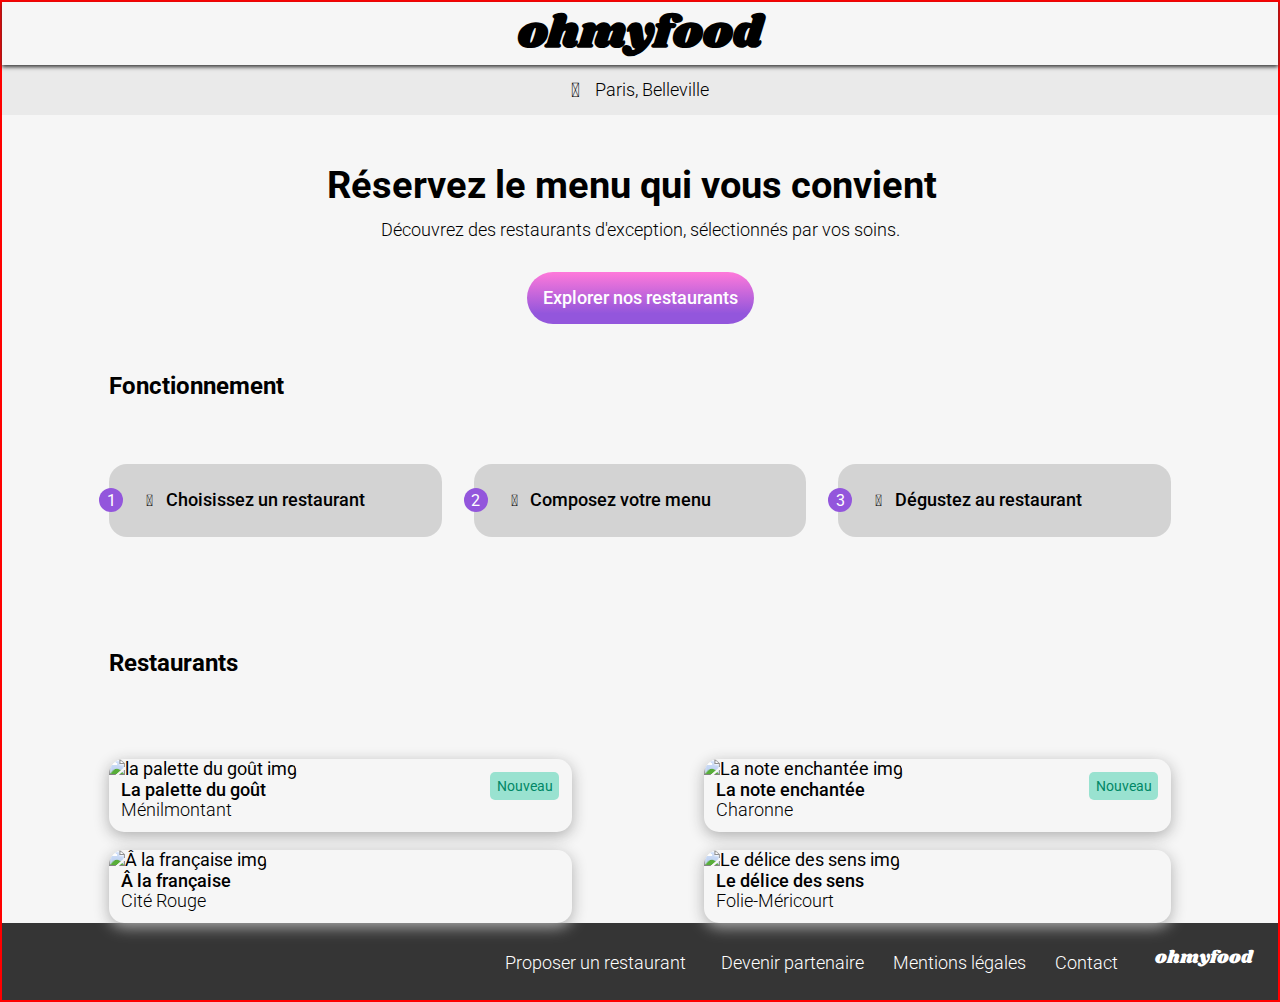
==== commit 2ef45946: "media querie modified" ====
--- a/homepage.html
+++ b/homepage.html
@@ -13,13 +13,14 @@
     <link rel="stylesheet" href="CSS/style.css">
     <script src="https://kit.fontawesome.com/c18642d287.js" crossorigin="anonymous"></script>
 </head>
-<div class="loader"></div>
+
+
 <body>
-    
+    <div class="loader"></div>
     <div class="wrapper">
+
         <!--header-->
         <header>
-
             <h1 class="__logo flex-center">ohmyfood</h1>
 
             <!--location-->
@@ -33,10 +34,8 @@
         <section class="hero">
             <h2 class=" hero__title">Réservez le menu qui vous convient</h2>
             <p class="hero__subtitle">Découvrez des restaurants d'exception, sélectionnés par vos soins.</p>
-            <a href=#restaurants>
-                <button class="btn">
-                    <p class="btn-txt">Explorer nos restaurants</p>
-                </button>
+            <a href=#restaurants class="btn">
+                <p class="btn-txt">Explorer nos restaurants</p>
             </a>
         </section>
 
@@ -44,28 +43,27 @@
         <section class="notice">
             <h3 class="notice__title">Fonctionnement</h3>
             <div class="notice_layout">
-                
+
                 <div class="btn2 notice-btn step1">
                     <span class="notice-step__nbr circle">1</span>
                     <span class=" icon notice__icon mobile-screen"></span>
-                    <p class="notice-step__text">Choisissez un restaurant</p>                   
-                </div>                
+                    <p class="notice-step__text">Choisissez un restaurant</p>
+                </div>
                 <div class="btn2 notice-btn step2">
                     <span class="notice-step__nbr circle">2</span>
                     <span class=" icon notice__icon list--ul"></span>
-                    <p class="notice-step__text">Composez votre menu</p>                   
-                </div>                
+                    <p class="notice-step__text">Composez votre menu</p>
+                </div>
                 <div class="btn2 notice-btn step3">
                     <span class="notice-step__nbr circle">3</span>
                     <span class=" icon notice__icon store"></span>
-                    <p class="notice-step__text">Dégustez au restaurant</p>                   
+                    <p class="notice-step__text">Dégustez au restaurant</p>
                 </div>
             </div>
         </section>
 
         <!--main content-->
         <main id="restaurants" class="restaurant_container">
-
             <div class="restaurant_main">
                 <h3 class="card-restaurant__main-title">Restaurants</h3>
                 <div class="card-restaurant grid-item card1">
@@ -79,16 +77,15 @@
                                 <p class="card_restaurant__subtitle">Ménilmontant</p>
                             </div>
                             <div class="heart">
-                                <!--<span class="icon heart__empty"></span> -->
                                 <i class="fa-regular fa-heart"></i>
                                 <i class="fa-solid fa-heart"></i>
                             </div>
                         </div>
+                    </a>
                 </div>
-                </a>
+
                 <div class="card-restaurant grid-item card2">
                     <a href="./Restaurants/la_note_enchantee.html" class="#restaurants">
-
                         <span class="__new">Nouveau</span>
                         <img class="img" src="ASSETS/restaurants/stil-u2Lp8tXIcjw-unsplash.jpg"
                             alt="La note enchantée img">
@@ -98,17 +95,15 @@
                                 <p class="card_restaurant__subtitle">Charonne</p>
                             </div>
                             <div class="heart">
-                                <!--<span class="icon heart__empty"></span>  -->
                                 <i class="fa-regular fa-heart"></i>
                                 <i class="fa-solid fa-heart"></i>
-
                             </div>
                         </div>
+                    </a>
                 </div>
-                </a>
+
                 <div class="card-restaurant grid-item card3">
                     <a href="./Restaurants/a_la_francaise.html" class="#restaurants">
-
                         <img class="img" src="ASSETS/restaurants/toa-heftiba-DQKerTsQwi0-unsplash.jpg"
                             alt="Â la française img">
                         <div class="card-restaurant__content">
@@ -117,17 +112,15 @@
                                 <p class="card_restaurant__subtitle">Cité Rouge</p>
                             </div>
                             <div class="heart">
-                                <!--<span class="icon heart__empty"></span>  -->
                                 <i class="fa-regular fa-heart"></i>
                                 <i class="fa-solid fa-heart"></i>
-
                             </div>
                         </div>
+                    </a>
                 </div>
-                </a>
+
                 <div class="card-restaurant grid-item card4">
                     <a href="./Restaurants/le_delice_des_sens.html" class="#restaurants">
-
                         <img class="img" src="ASSETS/restaurants/louis-hansel-shotsoflouis-qNBGVyOCY8Q-unsplash.jpg"
                             alt="Le délice des sens img">
                         <div class="card-restaurant__content">
@@ -136,12 +129,12 @@
                                 <p class="card_restaurant__subtitle">Folie-Méricourt</p>
                             </div>
                             <div class="heart">
-                                <!--<span class="icon heart__empty"></span>  -->
                                 <i class="fa-regular fa-heart"></i>
                                 <i class="fa-solid fa-heart"></i>
 
                             </div>
                         </div>
+                    </a>
                 </div>
                 </a>
             </div>
@@ -154,7 +147,7 @@
                 <li class="footer__list--item"><i class="fa-solid fa-utensils"></i>Proposer un restaurant</li>
                 <li class="footer__list--item"><i class="fa-solid fa-handshake"></i>Devenir partenaire</li>
                 <li class="footer__list--item">Mentions légales</li>
-                <li class="footer__list--item" href="#serveur mail to">Contact</li>
+                <li class="footer__list--item"><a href="mailto:contact@ohmyfood.com">Contact</a></li>
             </ul>
         </footer>
     </div>
--- a/CSS/style.css
+++ b/CSS/style.css
@@ -28,7 +28,7 @@
 h1 {
   font-family: "shrikhand", cursive;
   font-weight: 700;
-  font-size: clamp(1.5rem, 1.5vw + 0.8rem, 3rem);
+  font-size: clamp(1.8rem, 1.4571rem + 1.7143vw, 3rem);
 }
 
 h2 {
@@ -54,11 +54,13 @@
 a {
   color: inherit;
   text-decoration: none;
-  font-size: clamp(1.3rem, 2vw, 0.8rem);
+  font-size: clamp(1rem, 0.179vw + 0.964rem, 1.125rem);
 }
 
 li {
   list-style-type: none;
+  font-size: clamp(1rem, 0.179vw + 0.964rem, 1.125rem);
+  font-weight: 300;
 }
 
 img {
@@ -72,6 +74,20 @@
   content: "/U+020AC/";
   font-weight: 400;
   font-size: clamp(0.8rem, 1.5vw + 0.8rem, 1.6rem);
+}
+
+html, body, p, ol, ul, li, dl, dt, dd, blockquote, figure, hr, h1, h2, h3, h4, h5, h6 {
+  margin: 0;
+  padding: 0;
+}
+
+button, input, select {
+  margin: 0;
+  padding: 0;
+}
+
+*, *::before, *::after {
+  box-sizing: inherit;
 }
 
 /**header**/
@@ -138,21 +154,9 @@
   align-items: center;
 }
 
-@media (min-width: 768px) {
-  .footer {
-    display: flex;
-    flex-direction: row-reverse;
-    justify-content: flex-start;
-    gap: 1.5rem;
-  }
-  .footer .footer__list {
-    flex-direction: row;
-  }
-}
 .btn {
   border-radius: 3.125rem;
   border: none;
-  height: 3.125rem;
   background: linear-gradient(to bottom, #FF79DA, #9356DC 80%);
   color: #fff;
   cursor: pointer;
@@ -163,7 +167,8 @@
   transform: scale(115%);
 }
 .btn .btn-txt {
-  margin-inline: 1rem;
+  margin: 1rem;
+  font-weight: 500;
 }
 
 .btn2 {
@@ -386,36 +391,87 @@
   margin-inline: 0rem;
 }
 
-html, body, p, ol, ul, li, dl, dt, dd, blockquote, figure, hr, h1, h2, h3, h4, h5, h6 {
-  margin: 0;
-  padding: 0;
-}
-
-button, input, select {
-  margin: 0;
-  padding: 0;
-}
-
-*, *::before, *::after {
-  box-sizing: inherit;
-}
-
+.slide-down {
+  -webkit-animation: scale-down 1500ms ease-in-out;
+  animation: scale-down 1500ms ease-in-out;
+  animation-iteration-count: 1;
+}
+
+@-webkit-keyframes scale-down {
+  from {
+    opacity: 0;
+  }
+  to {
+    opacity: 1;
+  }
+}
+@keyframes scale-down {
+  from {
+    opacity: 0;
+  }
+  to {
+    opacity: 1;
+  }
+}
+/*check*/
+.check:hover {
+  -webkit-animation: slide-rtl 0.4s ease-in-out;
+  animation: slide-rtl 0.4s ease-in-out;
+}
+@keyframes slide-rtl {
+  0% {
+    margin-inline-end: -4rem;
+  }
+  100% {
+    margin-inline-end: 0rem;
+  }
+}
+
+@-webkit-keyframes slide-rtl {
+  0% {
+    margin-inline-end: -4rem;
+  }
+  100% {
+    margin-inline-end: 0rem;
+  }
+}
+.checkbox:hover::after {
+  -webkit-animation: rotate 0.4s linear;
+  animation: rotate 0.4s linear;
+}
+
+@-webkit-keyframes rotate {
+  0% {
+    transform: rotate(180deg);
+  }
+  100% {
+    transform: rotate(0deg);
+  }
+}
+@keyframes rotate {
+  0% {
+    transform: rotate(180deg);
+  }
+  100% {
+    transform: rotate(0deg);
+  }
+}
 .loader {
-  position: absolute;
+  position: fixed;
+  opacity: 0;
   top: 50%;
   left: 50%;
   z-index: 1000;
-  border: 16px solid linear-gradient(to bottom, #FF79DA, #9356DC 80%);
   border-radius: 50%;
-  border-top: 16px solid #9356DC;
-  border-right: 16px solid #FF79DA;
-  border-bottom: 16px solid #99E2D0;
+  border-top: 10px solid #9356DC;
+  border-right: 20px solid #FF79DA;
+  border-bottom: 30px solid #99E2D0;
   width: 120px;
   height: 75px;
-  -webkit-animation: spin 2s ease-in-out infinite;
-  animation: spin delay 2s ease-in-out infinite;
-  animation-duration: 400ms;
-  transform: skew(40%);
+  -webkit-animation: spin ease-in-out infinite;
+  animation: spin delay ease-in-out infinite;
+  animation-duration: 350ms;
+  animation-iteration-count: 5;
 }
 
 @-webkit-keyframes spin {
@@ -423,13 +479,6 @@
     -webkit-transform: rotate(0deg);
     opacity: 0;
   }
-  25% {
-    -webkit-transform: rotate(90deg);
-  }
-  75% {
-    -webkit-transform: rotate(180deg);
-    opacity: 0.5;
-  }
   100% {
     -webkit-transform: rotate(360deg);
     opacity: 1;
@@ -456,14 +505,6 @@
     -webkit-transform: rotate(0deg);
     opacity: 0;
   }
-  25% {
-    -webkit-transform: rotate(90deg);
-    opacity: 0.2;
-  }
-  75% {
-    -webkit-transform: rotate(180deg);
-    opacity: 0.5;
-  }
   100% {
     -webkit-transform: rotate(360deg);
     opacity: 1;
@@ -483,88 +524,6 @@
   0% {
     -webkit-transform: rotate(360deg);
     opacity: 0;
-  }
-}
-.slide-down {
-  -webkit-animation: scale-down 2s ease-in-out;
-  animation: scale-down 2s ease-in-out;
-}
-.slide-down .slide-down1 {
-  animation-delay: 500ms;
-  height: 0px;
-}
-.slide-down .slide-down2 {
-  animation-delay: 2000ms;
-  height: 0px;
-}
-.slide-down .slide-down3 {
-  animation-delay: 3000ms;
-  height: 0px;
-}
-
-@-webkit-keyframes scale-down {
-  0% {
-    opacity: 0;
-    margin-block-end: -5rem;
-    height: 0px;
-  }
-  100% {
-    opacity: 1;
-    margin-block-end: 0rem;
-  }
-}
-@keyframes scale-down {
-  0% {
-    opacity: 0;
-    margin-block-end: -5rem;
-    height: 0px;
-  }
-  100% {
-    opacity: 1;
-    margin-block-end: 0rem;
-  }
-}
-/*check*/
-.check:hover {
-  -webkit-animation: slide-rtl 0.4s ease-in-out;
-  animation: slide-rtl 0.4s ease-in-out;
-}
-@keyframes slide-rtl {
-  0% {
-    margin-inline-end: -4rem;
-  }
-  100% {
-    margin-inline-end: 0rem;
-  }
-}
-
-@-webkit-keyframes slide-rtl {
-  0% {
-    margin-inline-end: -4rem;
-  }
-  100% {
-    margin-inline-end: 0rem;
-  }
-}
-.checkbox:hover::after {
-  -webkit-animation: rotate 0.4s linear;
-  animation: rotate 0.4s linear;
-}
-
-@-webkit-keyframes rotate {
-  0% {
-    transform: rotate(0deg);
-  }
-  100% {
-    transform: rotate(360deg);
-  }
-}
-@keyframes rotate {
-  0% {
-    transform: rotate(0deg);
-  }
-  100% {
-    transform: rotate(360deg);
   }
 }
 /*hero*/
@@ -587,9 +546,11 @@
   margin-bottom: 2rem;
 }
 
+/*fonctionnement media*/
 .notice {
-  margin-inline: 1.125rem;
+  margin-inline: 0.8rem;
   margin-block: 2rem;
+  margin-inline: clamp(1.125rem, -4.7321rem + 14.2857vw, 11.125rem);
 }
 .notice .notice__title {
   margin-bottom: 2rem;
@@ -629,76 +590,33 @@
   align-items: center;
 }
 
-.card-restaurant {
-  border: 2px solid #F6F6F6;
-  border-radius: 15px;
-  box-shadow: 0px 4px 15px 0px #AEAEAE;
-  background-color: #F6F6F6;
-  width: auto;
-  border: none;
-  position: relative;
-  cursor: pointer;
-}
-.card-restaurant .img {
-  border: none;
-  height: 124px;
-  border-top-left-radius: 0.9375rem;
-  border-top-right-radius: 0.9375rem;
-}
-
-.card-restaurant__main-title {
-  margin-bottom: 2rem;
-}
-
-.card-restaurant__content {
-  display: flex;
-  justify-content: center;
-  align-items: center;
-  justify-content: space-between;
-  gap: 0.3125rem;
-  padding-inline: 0.75rem;
-  margin-bottom: 0.75rem;
-}
-.card-restaurant__content .heart {
-  position: relative;
-  width: 30px;
-  height: 30px;
-  cursor: pointer;
-}
-
-.card_restaurant__subtitle {
-  font-weight: 300;
-}
-
 .btn-container {
   margin: 0 auto;
 }
 
-/*fonctionnement*/
-@media (min-width: 768px) {
+@media screen and (min-width: 768px) {
   .notice {
-    padding-inline: clamp(1.125rem, -1.7321rem + 14.2857vw, 11.125rem);
     padding-bottom: 5rem;
     display: flex;
     flex-direction: column;
     gap: 2rem;
   }
-  .notice_layout {
+  .notice .notice_layout {
     display: flex;
     flex-direction: row;
     gap: 2rem;
   }
-  .notice_layout .notice__title {
+  .notice .notice_layout .notice__title {
     grid-column: 1;
     margin-bottom: 2rem;
   }
-  .notice-btn {
+  .notice .notice-btn {
     display: flex;
     align-items: center;
     flex-direction: row;
     gap: 0.8rem;
   }
-  .notice-btn .notice-step__nbr {
+  .notice .notice-btn .notice-step__nbr {
     border-radius: 1.5625rem;
     background-color: #9356DC;
     color: #fff;
@@ -712,32 +630,82 @@
     align-items: center;
   }
 }
-/*restaurant*/
 .restaurant_container {
-  padding-inline: clamp(1.125rem, -1.7321rem + 14.2857vw, 11.125rem);
-}
-
-@media (min-width: 768px) {
-  .restaurant_main {
+  padding-inline: clamp(1.125rem, -4.7321rem + 14.2857vw, 11.125rem);
+  /*restaurant media*/
+}
+.restaurant_container .card-restaurant {
+  border: 2px solid #F6F6F6;
+  border-radius: 15px;
+  box-shadow: 0px 4px 15px 0px #AEAEAE;
+  background-color: #F6F6F6;
+  width: auto;
+  border: none;
+  position: relative;
+  cursor: pointer;
+}
+.restaurant_container .card-restaurant .img {
+  border: none;
+  height: 124px;
+  border-top-left-radius: 0.9375rem;
+  border-top-right-radius: 0.9375rem;
+}
+.restaurant_container .card-restaurant__main-title {
+  margin-bottom: 2rem;
+}
+.restaurant_container .card-restaurant__content {
+  display: flex;
+  justify-content: center;
+  align-items: center;
+  justify-content: space-between;
+  gap: 0.3125rem;
+  padding-inline: 0.75rem;
+  margin-bottom: 0.75rem;
+}
+.restaurant_container .card-restaurant__content .heart {
+  position: relative;
+  width: 30px;
+  height: 30px;
+  cursor: pointer;
+}
+.restaurant_container .card_restaurant__subtitle {
+  font-weight: 300;
+}
+@media screen and (min-width: 768px) {
+  .restaurant_container .restaurant_main {
     display: grid;
     flex-direction: column;
     gap: 1.125rem;
     grid-template-columns: auto auto 6rem;
   }
-  .restaurant_main .card-restaurant__main-title {
+  .restaurant_container .restaurant_main .card-restaurant__main-title {
     grid-column: 1;
     padding-bottom: 2rem;
   }
-  .restaurant_main .card1 {
+  .restaurant_container .restaurant_main .card1 {
     grid-column: 1/span 2;
   }
-  .restaurant_main .card2 {
-    grid-column: span 2;
-  }
-  .restaurant_main .card3 {
+  .restaurant_container .restaurant_main .card2 {
+    grid-column: 4/span 2;
+  }
+  .restaurant_container .restaurant_main .card3 {
     grid-column: 1/span 2;
   }
-  .restaurant_main .card4 {
+  .restaurant_container .restaurant_main .card4 {
     grid-column: 4/span 2;
   }
+}
+
+@media screen and (min-width: 768px) {
+  .footer {
+    display: flex;
+    flex-direction: row-reverse;
+    justify-content: flex-start;
+    align-items: baseline;
+    gap: 2rem;
+  }
+  .footer .footer__list {
+    flex-direction: row;
+    gap: 1.8rem;
+  }
 }/*# sourceMappingURL=style.css.map */